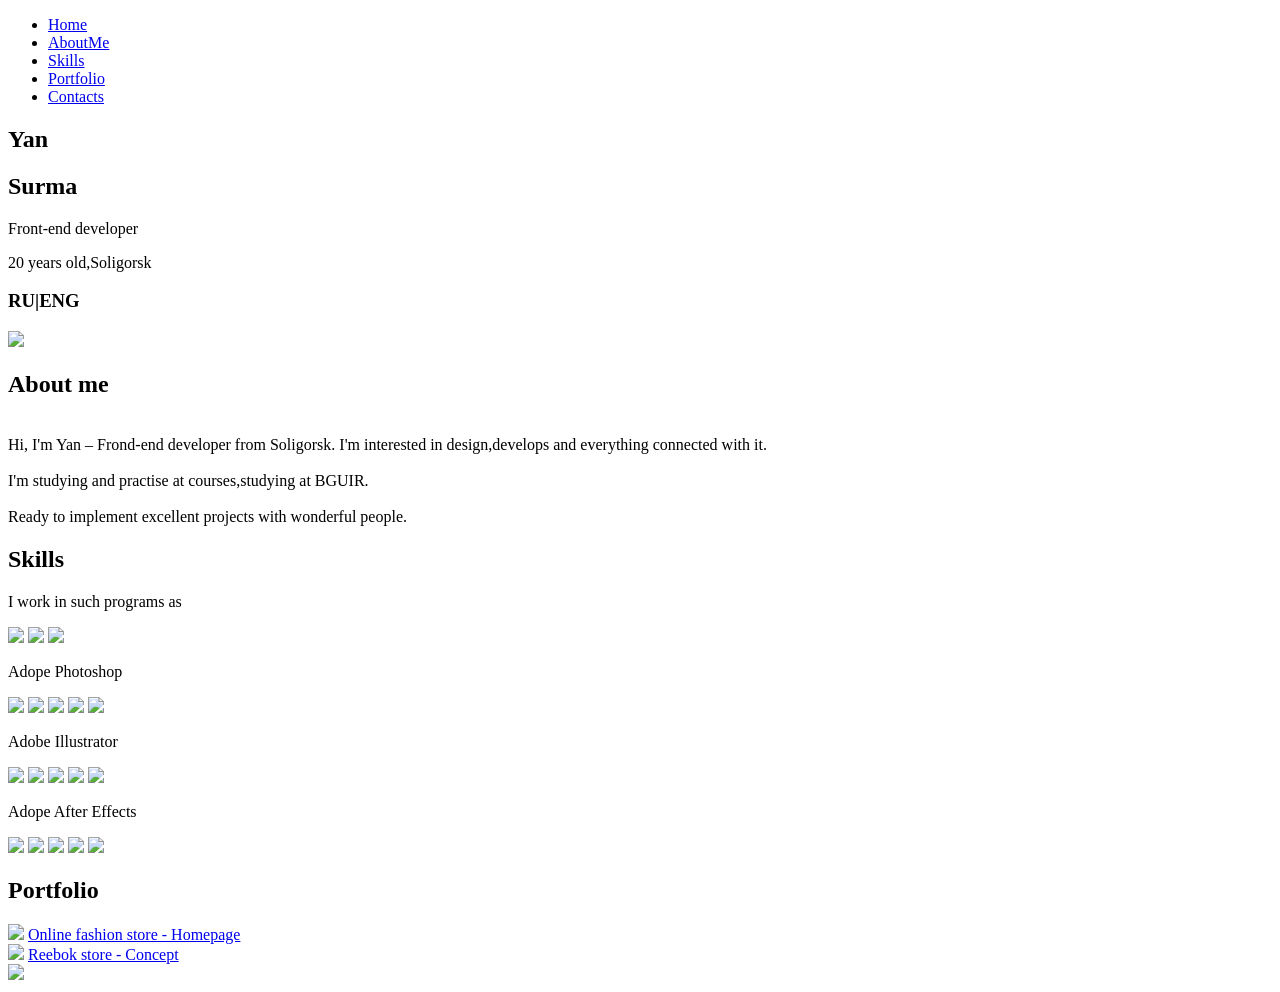
==== src/Portfolio-web-page/index.html @ 573b31fa "fix: add src" ====
<!DOCTYPE html>
<html lang="en">
<head>
    <meta charset="UTF-8">
    <meta name="viewport" content="width=device-width, initial-scale=1.0">
    <link rel="stylesheet" href="/css/main.css">
    <title>Journal</title>
</head>
<body>
    <header class="header">
        <div class="container"> 
            <div class="nav">
              <ul class="menu">
                  <li>
                      <a href="#" id="black">Home</a>
                    </li>
                  <li>
                      <a href="#">AboutMe</a>
                    </li>
                  <li>
                      <a href="#">Skills</a>
                    </li>
                  <li>
                      <a href="#">Portfolio</a>
                    </li>
                  <li>
                      <a href="#">Contacts</a>
                    </li>
              </ul>
              <div class="border"></div>
            </div>
        </div>

    </header> 

    <section class="about">
            <div class="container">
                <div class="boxtext">
                    <h2>Yan</h2>
                    <h2>Surma</h2>
                    <p>Front-end developer</p>
                    <p>20 years old,Soligorsk</p>
                    <h3>RU|ENG</h3>
                </div>
            <div class="pic1">
                <img src="/img/BSPP2266 (1).jpg">
            </div>
    <div class="aboutme">
        <h2>About me</h2>
        <p><br>Hi, I'm Yan – Frond-end developer from Soligorsk. I'm interested in design,develops and everything connected with it.</br><br>I'm studying and practise at courses,studying at BGUIR.</br> <br>Ready to implement excellent projects with wonderful people.</br></p>
    </div>   
        </div>
        <div class="skills">
            <h2>Skills</h2>
             <p>I work in such programs as</p>
        </div>
    <div class="galleryprog">
        <img src="/img/Vector (4).jpg">
        <img src="/img/Vector (5).jpg">
        <img src="/img/Vector (6).jpg">
    </div>
<div class="stars">
    <div class="stars1">
    <p>Adope Photoshop</p>
    <img src="/img/Star.jpg">
    <img src="/img/Star.jpg">
    <img src="/img/Star.jpg">
    <img src="/img/Star.jpg">
    <img src="/img/Star (1).jpg">
</div>
<div class="stars1">
    <p>Adobe Illustrator</p>
    <img src="/img/Star.jpg">
    <img src="/img/Star.jpg">
    <img src="/img/Star.jpg">
    <img src="/img/Star (1).jpg">
    <img src="/img/Star (1).jpg">
</div>
<div class="stars3">
    <p>Adope After Effects</p>
    <img src="/img/Star.jpg">
    <img src="/img/Star.jpg">
    <img src="/img/Star.jpg">
    <img src="/img/Star.jpg">
    <img src="/img/Star (1).jpg">
</div>
</div>
</section> 
   <div class="Port">
    <h2>Portfolio</h2>
    <img src="/img/Слой 8 (1).jpg">
<a href="#">Online fashion store - Homepage</a>
</div>

<div class="reebok">
    <img src="/img/reebok_web (2).jpg">
<a href="#">Reebok store - Concept</a>
<div class="braun">
    <img src="/img/reebok_web (3).jpg">
</div>
</div>
</section>
    <footer>
        <div class="container">
        </div>
    </footer>
</body>
</html>
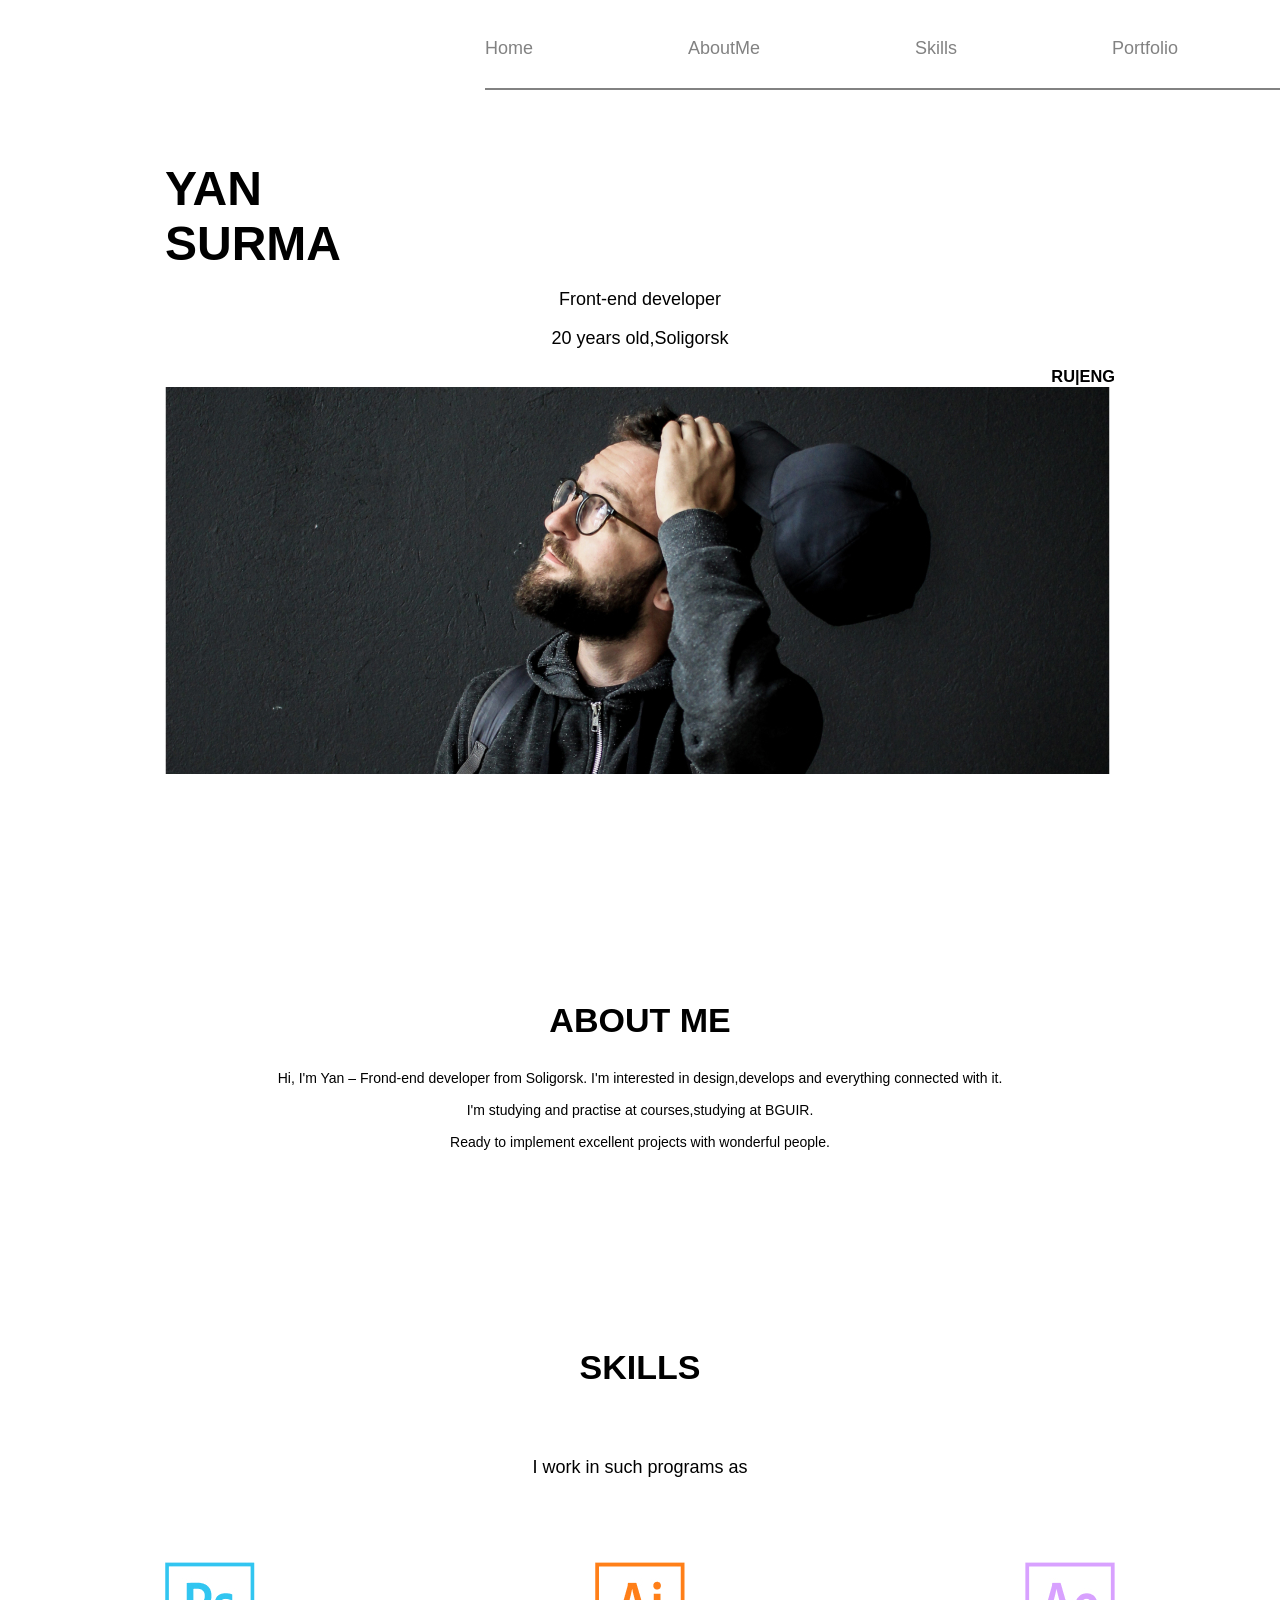
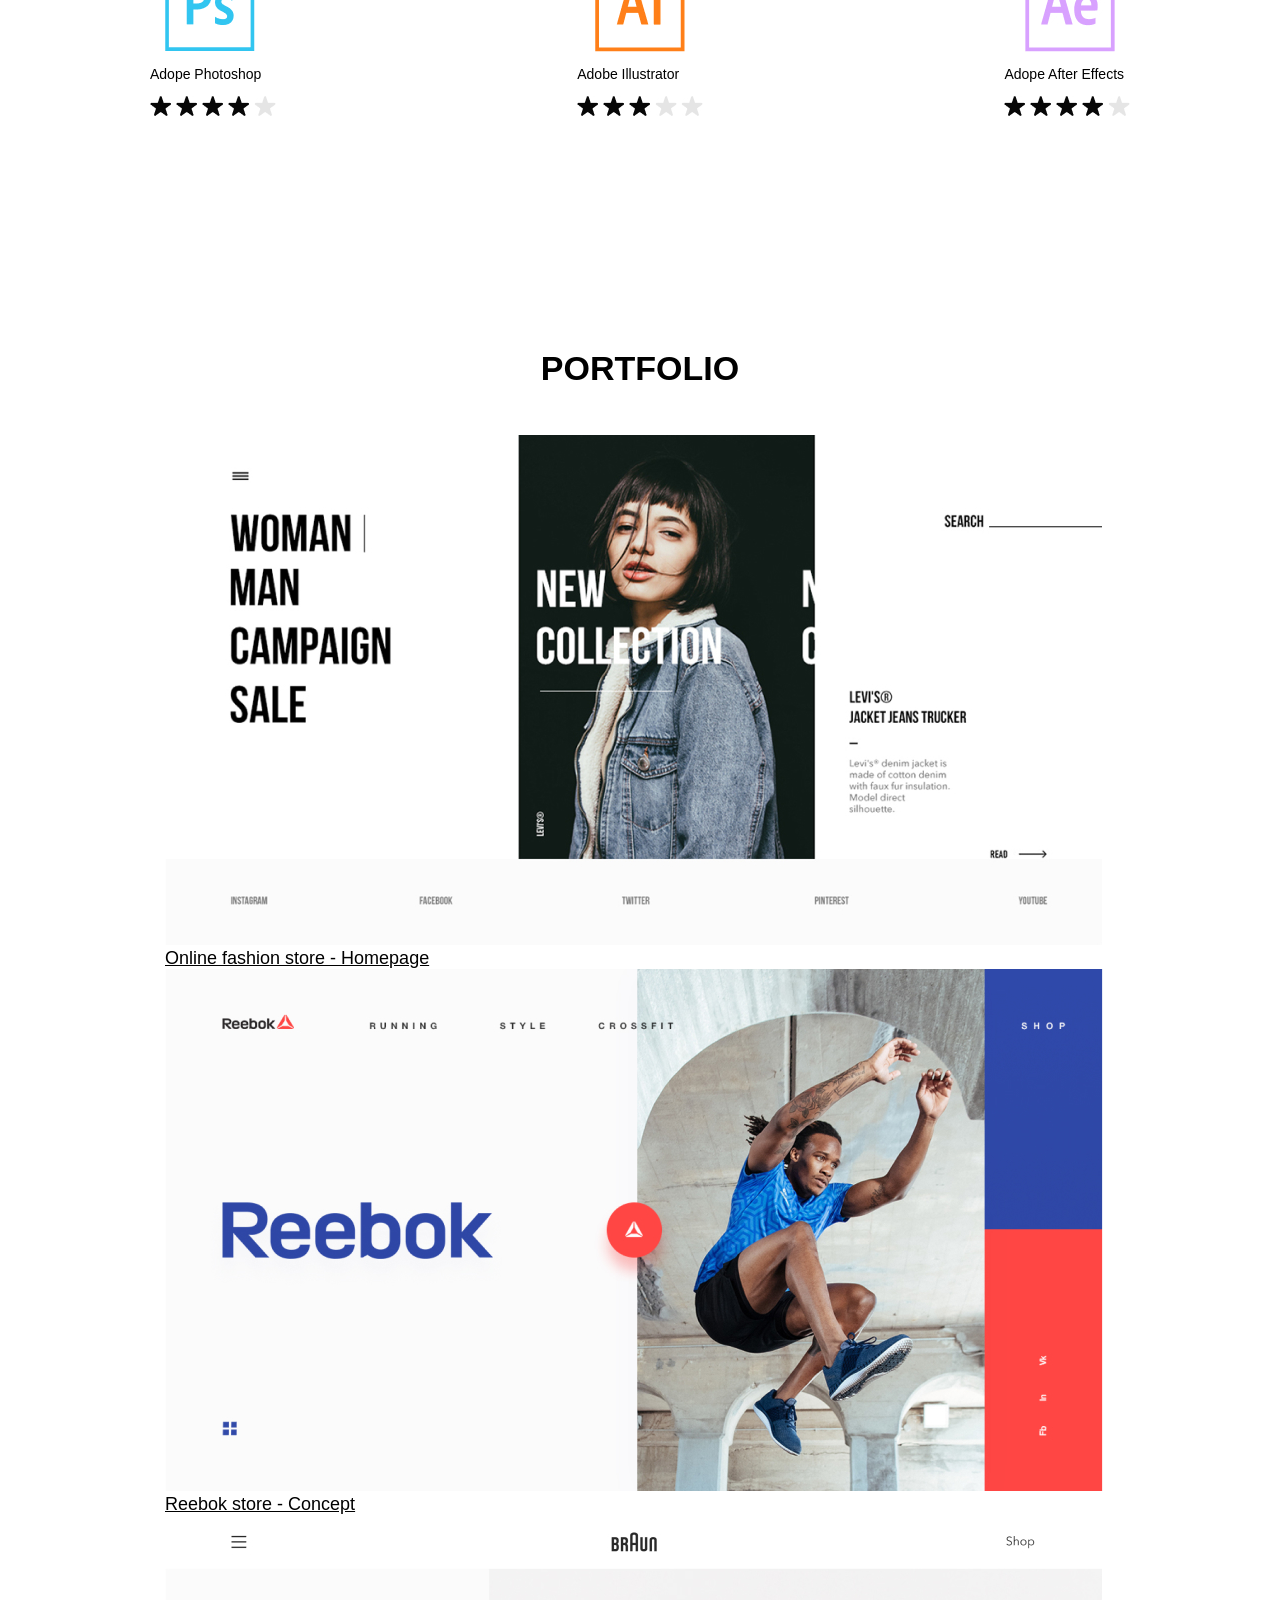
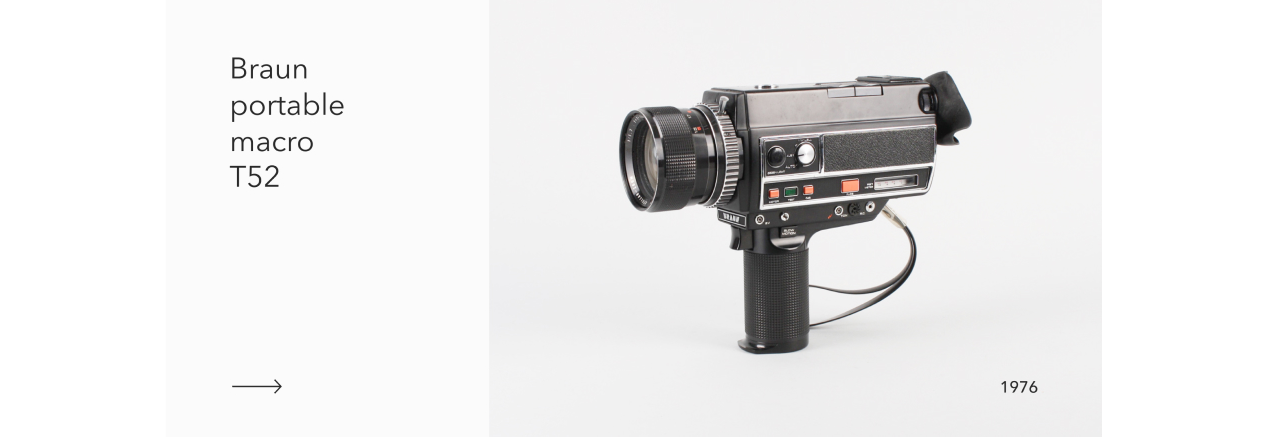
==== commit 5764922b: "fix: add styles" ====
--- a/src/Portfolio-web-page/index.html
+++ b/src/Portfolio-web-page/index.html
@@ -3,7 +3,7 @@
 <head>
     <meta charset="UTF-8">
     <meta name="viewport" content="width=device-width, initial-scale=1.0">
-    <link rel="stylesheet" href="/css/main.css">
+    <link rel="stylesheet" href="/src/Portfolio-web-page/css/main.css">
     <title>Journal</title>
 </head>
 <body>
@@ -43,7 +43,7 @@
                     <h3>RU|ENG</h3>
                 </div>
             <div class="pic1">
-                <img src="/img/BSPP2266 (1).jpg">
+                <img src="/src/Portfolio-web-page/img/BSPP2266 (1).jpg">
             </div>
     <div class="aboutme">
         <h2>About me</h2>
@@ -55,48 +55,48 @@
              <p>I work in such programs as</p>
         </div>
     <div class="galleryprog">
-        <img src="/img/Vector (4).jpg">
-        <img src="/img/Vector (5).jpg">
-        <img src="/img/Vector (6).jpg">
+        <img src="/src/Portfolio-web-page/img/Vector (4).jpg">
+        <img src="/src/Portfolio-web-page/img/Vector (5).jpg">
+        <img src="/src/Portfolio-web-page/img/Vector (6).jpg">
     </div>
 <div class="stars">
     <div class="stars1">
     <p>Adope Photoshop</p>
-    <img src="/img/Star.jpg">
-    <img src="/img/Star.jpg">
-    <img src="/img/Star.jpg">
-    <img src="/img/Star.jpg">
-    <img src="/img/Star (1).jpg">
+    <img src="/src/Portfolio-web-page/img/Star.jpg">
+    <img src="/src/Portfolio-web-page/img/Star.jpg">
+    <img src="/src/Portfolio-web-page/img/Star.jpg">
+    <img src="/src/Portfolio-web-page/img/Star.jpg">
+    <img src="/src/Portfolio-web-page/img/Star (1).jpg">
 </div>
 <div class="stars1">
     <p>Adobe Illustrator</p>
-    <img src="/img/Star.jpg">
-    <img src="/img/Star.jpg">
-    <img src="/img/Star.jpg">
-    <img src="/img/Star (1).jpg">
-    <img src="/img/Star (1).jpg">
+    <img src="/src/Portfolio-web-page/img/Star.jpg">
+    <img src="/src/Portfolio-web-page/img/Star.jpg">
+    <img src="/src/Portfolio-web-page/img/Star.jpg">
+    <img src="/src/Portfolio-web-page/img/Star (1).jpg">
+    <img src="/src/Portfolio-web-page/img/Star (1).jpg">
 </div>
 <div class="stars3">
     <p>Adope After Effects</p>
-    <img src="/img/Star.jpg">
-    <img src="/img/Star.jpg">
-    <img src="/img/Star.jpg">
-    <img src="/img/Star.jpg">
-    <img src="/img/Star (1).jpg">
+    <img src="/src/Portfolio-web-page/img/Star.jpg">
+    <img src="/src/Portfolio-web-page/img/Star.jpg">
+    <img src="/src/Portfolio-web-page/img/Star.jpg">
+    <img src="/src/Portfolio-web-page/img/Star.jpg">
+    <img src="/src/Portfolio-web-page/img/Star (1).jpg">
 </div>
 </div>
 </section> 
    <div class="Port">
     <h2>Portfolio</h2>
-    <img src="/img/Слой 8 (1).jpg">
+    <img src="/src/Portfolio-web-page/img/Слой 8 (1).jpg">
 <a href="#">Online fashion store - Homepage</a>
 </div>
 
 <div class="reebok">
-    <img src="/img/reebok_web (2).jpg">
+    <img src="/src/Portfolio-web-page/img/reebok_web (2).jpg">
 <a href="#">Reebok store - Concept</a>
 <div class="braun">
-    <img src="/img/reebok_web (3).jpg">
+    <img src="/src/Portfolio-web-page/img/reebok_web (3).jpg">
 </div>
 </div>
 </section>
--- a/src/Portfolio-web-page/css/main.css
+++ b/src/Portfolio-web-page/css/main.css
@@ -0,0 +1,202 @@
+body{
+    padding: 0;
+    margin: 0;
+    font-family:sans-serif;
+    color:black;
+    font-size: 14px;
+}
+
+h1, h2, h3, h4, h5, h6 {
+    padding: 0;
+    margin: 0;
+    text-transform: uppercase;
+}
+
+ul,li {
+    display: block;
+    padding: 0px;
+    margin: 0px;
+}
+
+.container {
+    width: 950px;
+    margin: 0 auto; 
+    /* расположение обьекта по центру */
+    
+
+}
+
+.header {
+    background-color: green; /* цвет фона обьекта */
+    width: 1920px;
+    height: 0px;
+}
+
+header a {
+    color:#828282;
+}
+
+.menu {
+    display: flex; /* Все элементы внутри этого обьекта выровнялись в одну линию */
+}
+
+.menu li a {
+text-decoration: none; /* Убрано подчеркивание текста,которое дает teg "a"(ссылка) */
+line-height: 30px;
+font-size: 18px;
+
+}
+
+.menu li {
+margin-right: 155px;  /* Сдвиг каждого отдельного элемента меню влево на 155 пикс */
+}
+
+.nav {
+    justify-content:space-between; 
+    display:flex;
+    align-items: center;
+    margin-top: 33px;
+
+}
+
+/* display:flex; Свойство при помощи которого все элементы распространились по строке. Выровнялись по одной строке. */
+/* margin-left:auto; Обьект прилипнет к правому краю  */
+/* align-items:center  все обьекты на одной линии */
+
+.border {
+border: 1px solid #828282;
+transform: matrix(1, 0, 0, 1, 0, 0);
+position: absolute;
+width: 950px;
+height: 0px;
+left: 485px;
+top: 88px;
+margin: 0 auto; 
+}
+
+
+
+
+
+.boxtext {
+margin-top: 128px;  
+
+}
+
+
+.boxtext p {
+text-align:center;   
+font-size: 18px;
+}
+
+.boxtext h3 {
+text-align:right;
+}  
+        
+           
+.boxtext h2 {
+text-align:left; 
+font-size:48px;
+}
+
+
+
+.aboutme {
+margin-top:224px;
+text-align:center;
+}
+
+.aboutme p {
+font-size:18x;
+}
+    
+
+.aboutme h2 {
+font-size: 34px;
+}
+
+
+.skills  {
+margin-top: 198px;
+text-align:center; 
+}
+
+
+
+.skills p {
+font-size:18px;
+margin-bottom: 84px;
+}
+
+.skills h2 {
+margin-bottom: 70px;
+font-size:34px;
+}
+
+.galleryprog {
+justify-content:space-between;  
+display: flex;
+margin:0 auto;
+width: 950px;
+}
+
+
+
+.stars{
+justify-content:space-between;  
+display: flex;
+margin:0 auto;
+width: 980px;
+}
+
+
+.stars1{
+}
+
+
+
+
+.stars2{
+}
+
+
+
+.stars3{
+}
+
+
+
+.Port {
+justify-content:space-between;  
+margin:0 auto;
+width: 950px;   
+}
+
+.Port h2 {
+padding-top: 230px;
+text-align:center;
+font-size:34px;
+padding-bottom:47px;
+}
+
+
+.Port a {
+padding-bottom: 100px;
+text-align:center;
+color: black;
+font-size:18px;
+}
+
+.reebok {
+justify-content:space-between;  
+margin:0 auto;
+width: 950px;  
+}
+
+.reebok a {
+padding-top: 50px;
+text-align:center;
+color: black;
+font-size:18px;
+}
+
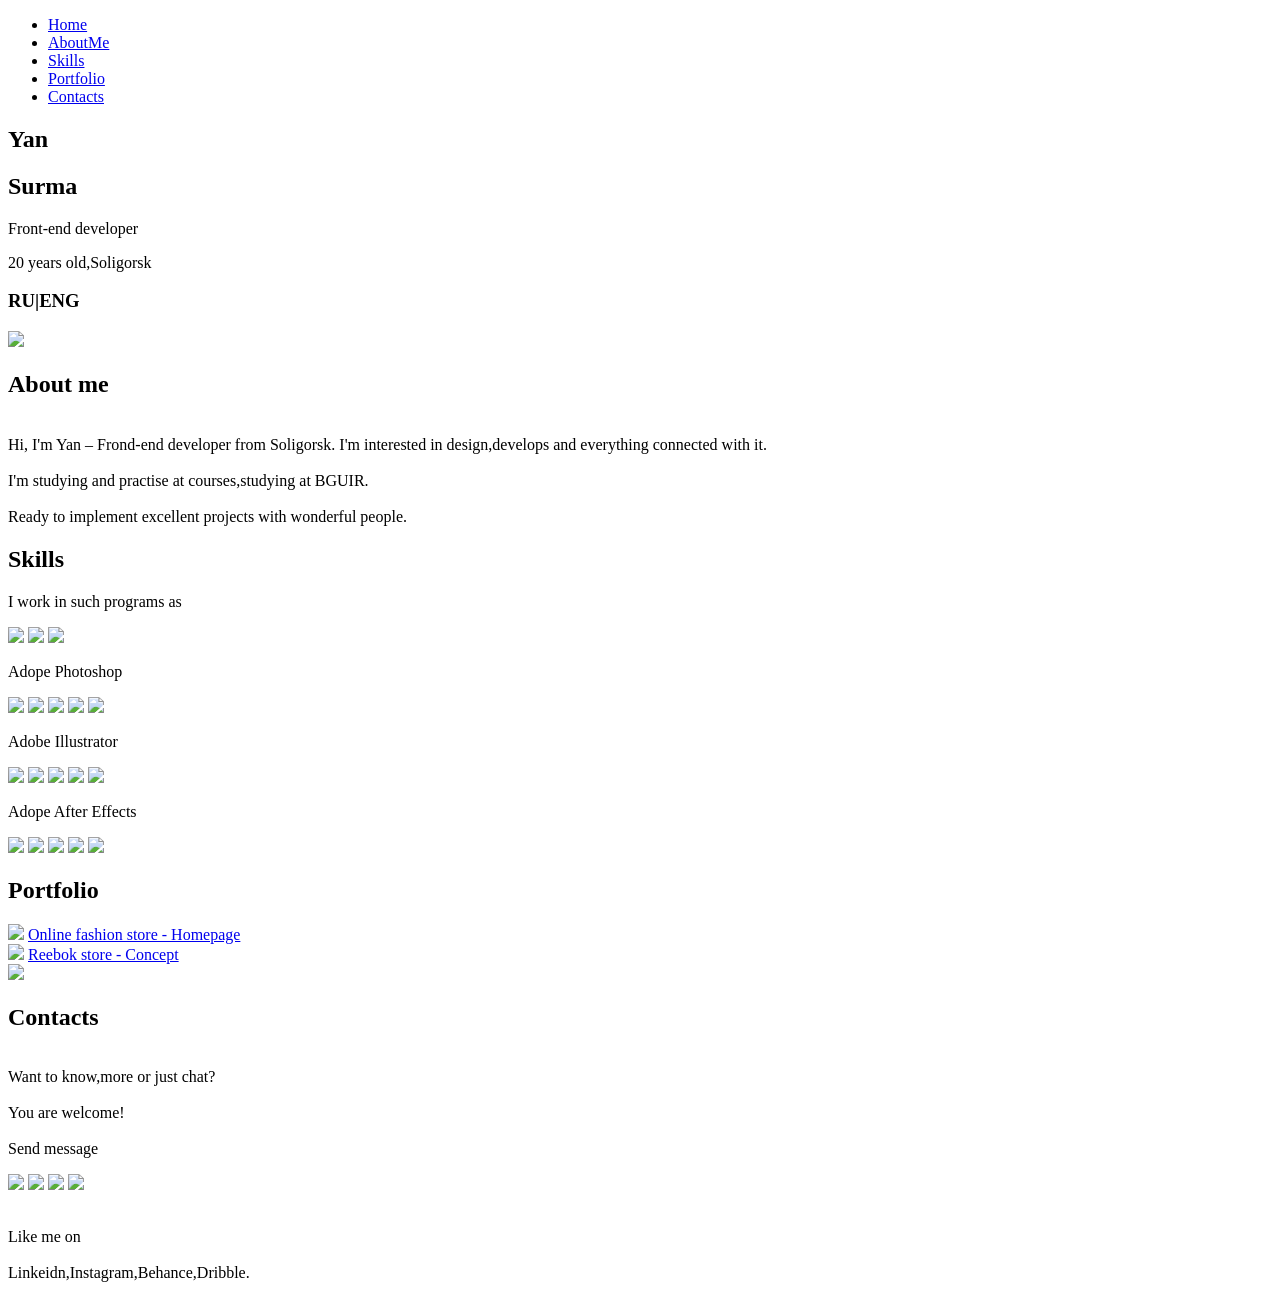
==== commit 3eb46ded: "fix: add  path to images, add footer." ====
--- a/src/Portfolio-web-page/index.html
+++ b/src/Portfolio-web-page/index.html
@@ -3,7 +3,7 @@
 <head>
     <meta charset="UTF-8">
     <meta name="viewport" content="width=device-width, initial-scale=1.0">
-    <link rel="stylesheet" href="/src/Portfolio-web-page/css/main.css">
+    <link rel="stylesheet" href="/css/main.css">
     <title>Journal</title>
 </head>
 <body>
@@ -43,7 +43,7 @@
                     <h3>RU|ENG</h3>
                 </div>
             <div class="pic1">
-                <img src="/src/Portfolio-web-page/img/BSPP2266 (1).jpg">
+                <img src="/img/BSPP2266 (1).jpg">
             </div>
     <div class="aboutme">
         <h2>About me</h2>
@@ -55,53 +55,69 @@
              <p>I work in such programs as</p>
         </div>
     <div class="galleryprog">
-        <img src="/src/Portfolio-web-page/img/Vector (4).jpg">
-        <img src="/src/Portfolio-web-page/img/Vector (5).jpg">
-        <img src="/src/Portfolio-web-page/img/Vector (6).jpg">
+        <img src="/img/Vector (4).jpg">
+        <img src="/img/Vector (5).jpg">
+        <img src="/img/Vector (6).jpg">
     </div>
 <div class="stars">
     <div class="stars1">
     <p>Adope Photoshop</p>
-    <img src="/src/Portfolio-web-page/img/Star.jpg">
-    <img src="/src/Portfolio-web-page/img/Star.jpg">
-    <img src="/src/Portfolio-web-page/img/Star.jpg">
-    <img src="/src/Portfolio-web-page/img/Star.jpg">
-    <img src="/src/Portfolio-web-page/img/Star (1).jpg">
+    <img src="/img/Star.jpg">
+    <img src="/img/Star.jpg">
+    <img src="/img/Star.jpg">
+    <img src="/img/Star.jpg">
+    <img src="/img/Star (1).jpg">
 </div>
 <div class="stars1">
     <p>Adobe Illustrator</p>
-    <img src="/src/Portfolio-web-page/img/Star.jpg">
-    <img src="/src/Portfolio-web-page/img/Star.jpg">
-    <img src="/src/Portfolio-web-page/img/Star.jpg">
-    <img src="/src/Portfolio-web-page/img/Star (1).jpg">
-    <img src="/src/Portfolio-web-page/img/Star (1).jpg">
+    <img src="/img/Star.jpg">
+    <img src="/img/Star.jpg">
+    <img src="/img/Star.jpg">
+    <img src="/img/Star (1).jpg">
+    <img src="/img/Star (1).jpg">
 </div>
 <div class="stars3">
     <p>Adope After Effects</p>
-    <img src="/src/Portfolio-web-page/img/Star.jpg">
-    <img src="/src/Portfolio-web-page/img/Star.jpg">
-    <img src="/src/Portfolio-web-page/img/Star.jpg">
-    <img src="/src/Portfolio-web-page/img/Star.jpg">
-    <img src="/src/Portfolio-web-page/img/Star (1).jpg">
+    <img src="/img/Star.jpg">
+    <img src="/img/Star.jpg">
+    <img src="/img/Star.jpg">
+    <img src="/img/Star.jpg">
+    <img src="/img/Star (1).jpg">
 </div>
 </div>
 </section> 
    <div class="Port">
     <h2>Portfolio</h2>
-    <img src="/src/Portfolio-web-page/img/Слой 8 (1).jpg">
+    <img src="/img/Слой 8 (1).jpg">
 <a href="#">Online fashion store - Homepage</a>
 </div>
 
 <div class="reebok">
-    <img src="/src/Portfolio-web-page/img/reebok_web (2).jpg">
+    <img src="/img/reebok_web (2).jpg">
 <a href="#">Reebok store - Concept</a>
 <div class="braun">
-    <img src="/src/Portfolio-web-page/img/reebok_web (3).jpg">
+    <img src="/img/reebok_web (3).jpg">
 </div>
 </div>
 </section>
     <footer>
         <div class="container">
+            <div class="Contacts">
+                <h2>Contacts</h2>
+                <p><br>Want to know,more or just chat?</br>
+                <br>You are welcome!</br>
+            <br>Send message</br>    
+            </p>
+                
+    <div class="galleryt">
+        <img src="/img/Vector (1).jpg">
+        <img src="/img/Vector (2).jpg">
+        <img src="/img/Vector (1).jpg">
+        <img src="/img/Vector (7).jpg">
+    </div>
+    <p><br>Like me on</br>
+        <br>Linkeidn,Instagram,Behance,Dribble.</br>
+    </p>
         </div>
     </footer>
 </body>
